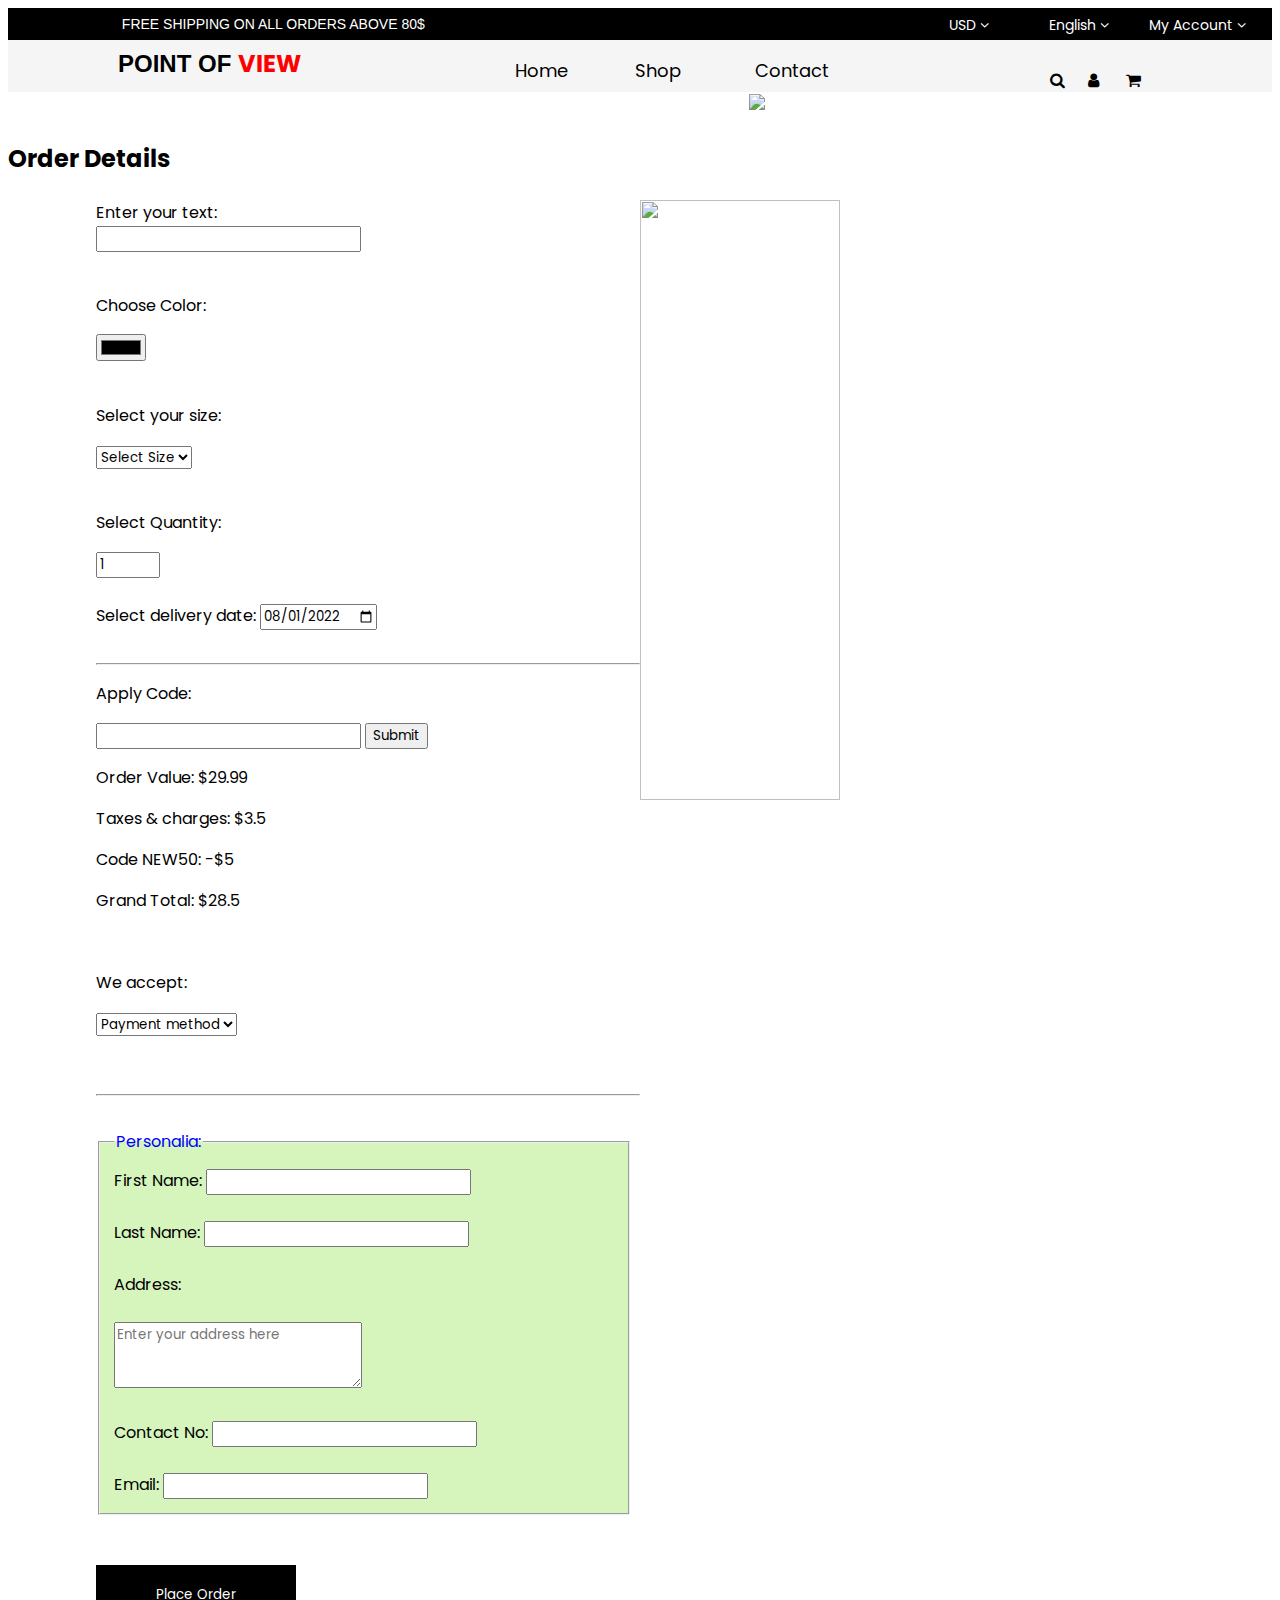
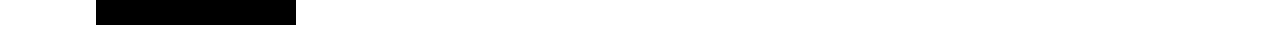
==== tshirt/index.html @ a6cb866b "Add files via upload" ====
<!DOCTYPE html>
<html lang="en">
  <head>
    <meta charset="UTF-8" />
    <meta http-equiv="X-UA-Compatible" content="IE=edge" />
    <meta name="viewport" content="width=device-width, initial-scale=1.0" />
    <link rel="preconnect" href="https://fonts.googleapis.com" />
        <link rel="preconnect" href="https://fonts.gstatic.com" crossorigin />
        <link
            href="https://fonts.googleapis.com/css2?family=Poppins:wght@100;400;500;700&display=swap"
            rel="stylesheet"
        />
        <link rel="stylesheet" href="https://cdnjs.cloudflare.com/ajax/libs/font-awesome/4.7.0/css/font-awesome.min.css">
        <link rel="stylesheet" href="styles.css" />
    <title>Online Website</title>
    <style>

        * {
            font-family: "Poppins", sans-serif;
        }

        .title {
            font-size: x-large;
            font-weight: 700;
        }

        .box1 {
            border: 1px solid black;
            background-color: black;
            height: 30px;
        }

        ul {
            float: left;
            color: white;
        }

        ul li {
            margin-top: -10px;
            float: left;
            position: relative;
            left: 300%;
            width: 100px;
            font-size: 14px;
            font-family: barlow condensed, sans-serif;
            list-style-type: none;
        }

        ul li a{
           text-decoration: none;
           color: white;
        }

        h5 {
            margin-top: 5px;
            color: white;
            margin: 7px 12px;
            position: relative;
            left: -18%;
            font-family: barlow condensed, sans-serif;
            text-transform: uppercase;
            font-size: 14px;
            font-weight: normal;
        }

        .subbox {
            border: 1px solid transparent;
            background-color: whitesmoke;
            height: 50px;
        }

        ol {
            float: left;
        }

        ol li {
            float: left;
            width: 120px;
            position: relative;
            left: 35%;
            list-style-type: none;
            font-family: barlow condensed;
            font-size: 18px;
        }

        ol li a {
            text-decoration: none;
            color: black;
        }

        ol li a:hover{
            border-bottom: 4px solid blue;
        }

        .fa-search {
            position: absolute;
            left: 82%;
            top: 8%;
            color: black;
        }

        .fa-user {
            position: absolute;
            left: 85%;
            top: 8%;
            color: black;
        }

        .fa-shopping-cart {
            position: absolute;
            left: 88%;
            top: 8%;
            color: black;
            width: 25px;
            height: -30px;
            border-radius: 100px;
        }

        h2 {
            position: relative;
            left: -50%;
            text-transform: uppercase;
            font-family: barlow condensed, sans-serif;
            margin-top: 5px;
            font-weight: bolder;
        }

        font {
            color: red;
        }

        .cover img {
            background-size: cover;
        }

        .content {
                display: flex;
                margin: 0 7%;
            }

            .content > * {
                flex: 1;
            }

            .content > img {
                width: 200px;
                height: 600px;
            }

            #orderBtn {
                position: relative;
                background-color: black;
                border: none;
                padding: 20px;
                width: 200px;
                text-align: center;
                -webkit-transition-duration: 0.4s;
                transition-duration: 0.4s;
                text-decoration: none;
                overflow: hidden;
                cursor: pointer;
                color: white;
            }

            #orderBtn:hover {
                background: #fff;
                box-shadow: 0px 2px 10px 5px #97b1bf;
                color: #000;
            }

            #orderBtn:after {
                content: "";
                background: black;
                display: block;
                position: absolute;
                padding-top: 300%;
                padding-left: 350%;
                margin-left: -20px !important;
                margin-top: -120%;
                opacity: 0;
                transition: all 0.8s;
            }

            #orderBtn:active:after {
                padding: 0;
                margin: 0;
                opacity: 1;
                transition: 0s;
            }

            fieldset {
                background-color:rgb(213, 245, 189);
                max-width:500px;
                padding: 14px;
            }	

            legend {
                color:#00f;
            }
    </style>
  </head>
   <body>
    <div class="box1">
        <ul>
            <li><a href="">USD</a> <i class="fa fa-angle-down" aria-hidden="true"></i></li>
            <li><a href="">English</a> <i class="fa fa-angle-down" aria-hidden="true"></i></li>
            <li><a href="">My Account</a> <i class="fa fa-angle-down" aria-hidden="true"></i></li>
        </ul>
        <h5> Free shipping on all orders above 80$</h5>
    </div>
    <div class="subbox">
        <ol>
            <li><a href="">Home</a></li>
            <li><a href="">Shop</a></li>
            <li><a href="">Contact</a></li>
        </ol>

        <div class="icon">
            <i class="fa fa-search" aria-hidden="true"></i>
            <i class="fa fa-user" aria-hidden="true"></i>
            
            <div class="background">
            <i class="fa fa-shopping-cart" aria-hidden="true"></i>
            </div>
            
            <h2>Point of <font> View</font></h2>
        </div>
    </div>

    <div class="cover">
        <img src="Images/Image1.jpeg">
    </div>

        <p class="title">Order Details</Details></p>
        <section class="content">
            <form>
                <div>   
                <label for="text-tshirt">Enter your text: </label><br>
                <input type="text" id="text-tshirt">
            </div>
            <br>
            <p>Choose Color: </p>
            <div>
             <input type="color" id="colorpicker" value="##ffffff">
            </div>
            <br>
            <p>Select your size:</p>
            <select aria-label="Default select example">
            <option selected>Select Size</option>
            <option value="s">S</option>
            <option value="m">M</option>
            <option value="l">L</option>
            <option value="xl">XL</option>
            <option value="xxl">XXL</option>
            </select>
            <br><br>
            <p>Select Quantity:</p>
            <div>
                <input type="number" id="quantity" name="quantity" value="1" min="1" max="5">
            </div>
            <br>
            <section>
                <label for="date">Select delivery date:</label>
                <input type="date" id="date" name="date" value="2022-08-01" min="2022-08-08" max="2022-12-31">
            </section>
            <br> 
            <hr>   
            <p>Apply Code:</p>
            <input type="text" id="text" name="discount">
            <input type="submit" value="Submit">
            <br>
            <p>Order Value: $29.99</p>
            <p>Taxes & charges: $3.5</p>
            <p>Code NEW50: -$5</p>
            <p>Grand Total: $28.5</p>
            <br>
            <p>We accept: </p>
            <div>
                <select aria-label="Default select example">
                <option selected>Payment method</option>
                <option value="1">Cash on delivery</option>
                <option value="2">MasterCard</option>
                <option value="3">VISA</option>
                <option value="4">RuPay</option>
                <option value="5">EMI</option>
                <option value="6">UPI</option>
                </select>
            </div><br><br>
            <hr>
            <br>
                <fieldset id="personalia">
                    <legend>Personalia:</legend>
                    <label for="fname">First Name: </label>
                    <input type="text" id="fname" name="fname"><br><br>
                    <label for="lname">Last Name: </label>
                    <input type="text" id="lname" name="lname"><br><br>
                    <label for="address">Address: </label><br><br>
                    <textarea name="address" id="address" cols="20" rows="3" maxlength="200" placeholder="Enter your address here"></textarea><br><br>
                    <label for="Contact No">Contact No: </label>
                    <input type="tel" name="Contact" id="Contact" maxlength="10"><br><br>
                    <label for="email">Email: </label>
                    <input type="email" id="email" name="email">
                </fieldset>
                <br><br>
                <button id="orderBtn" type="button">Place Order</button>
        </form>
        <img src="Images/Image.jpeg"
        width="300">
    </section>
  </body>
</html>
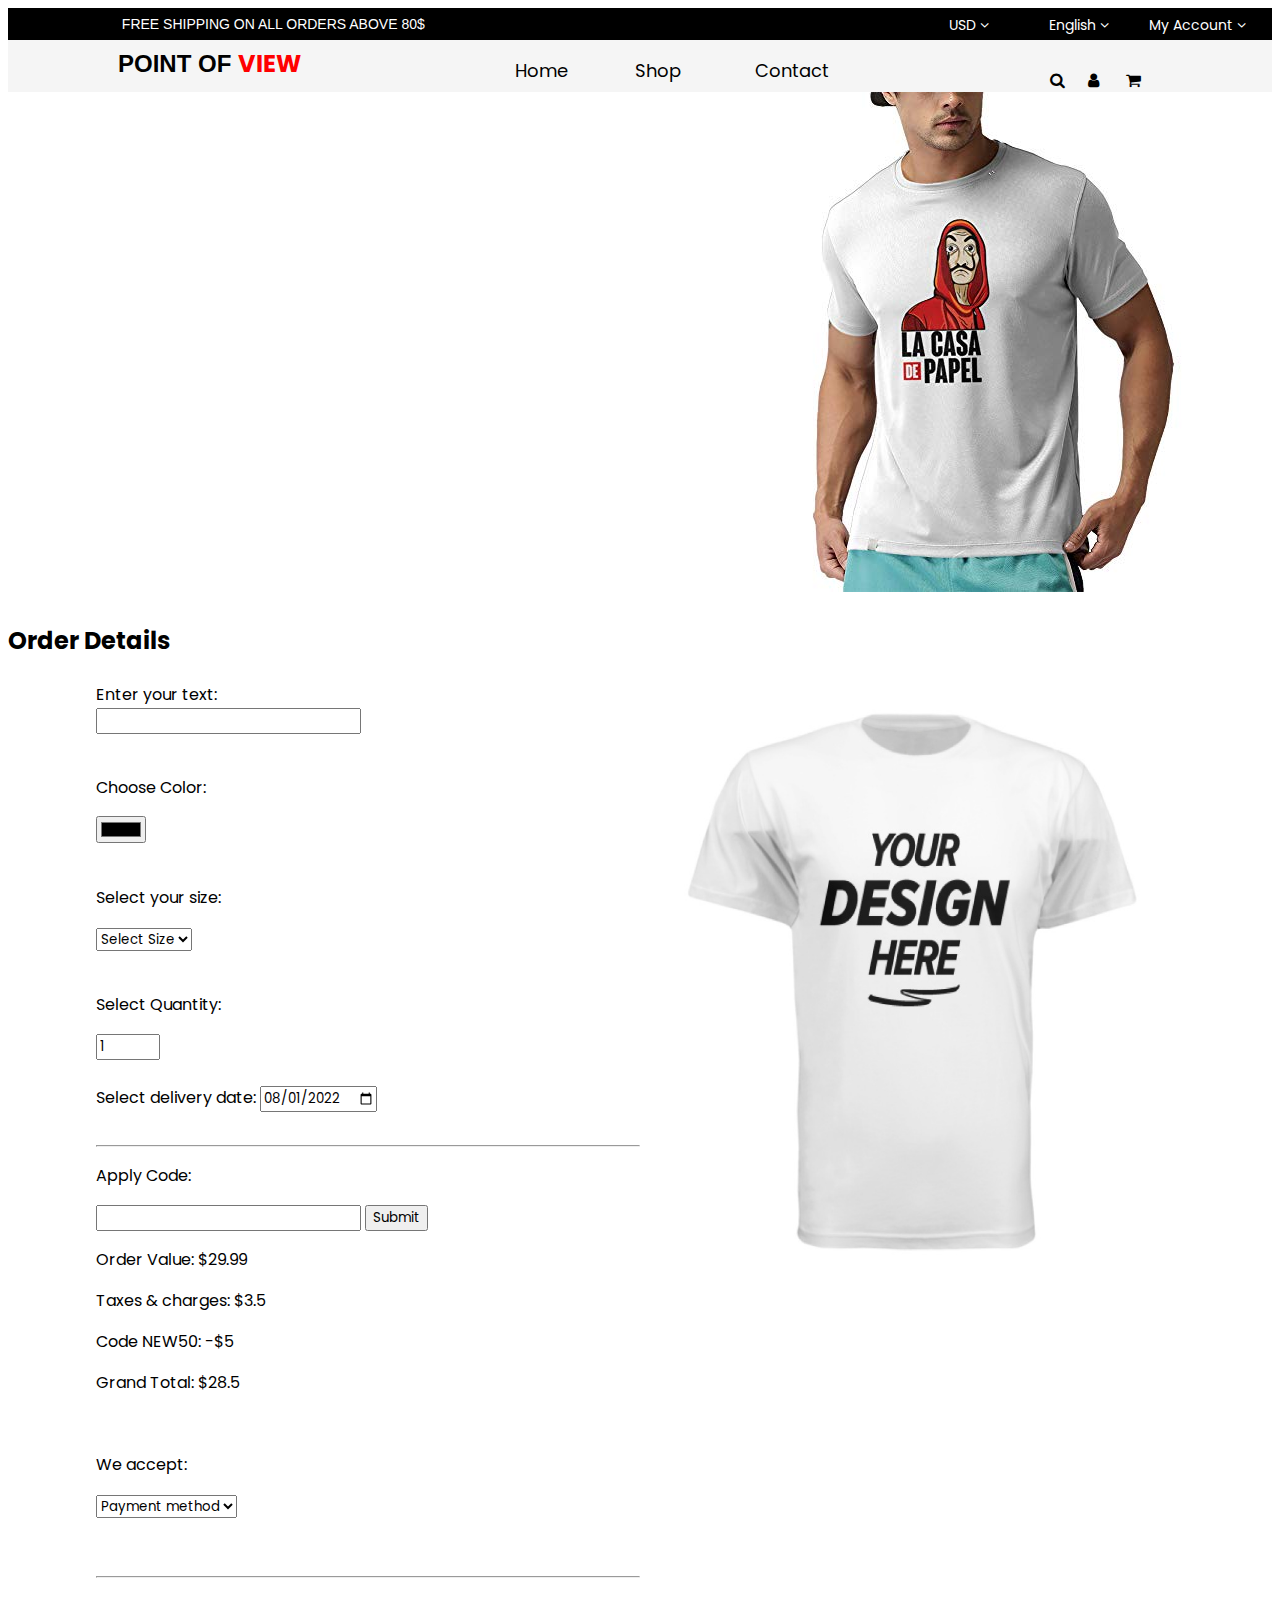
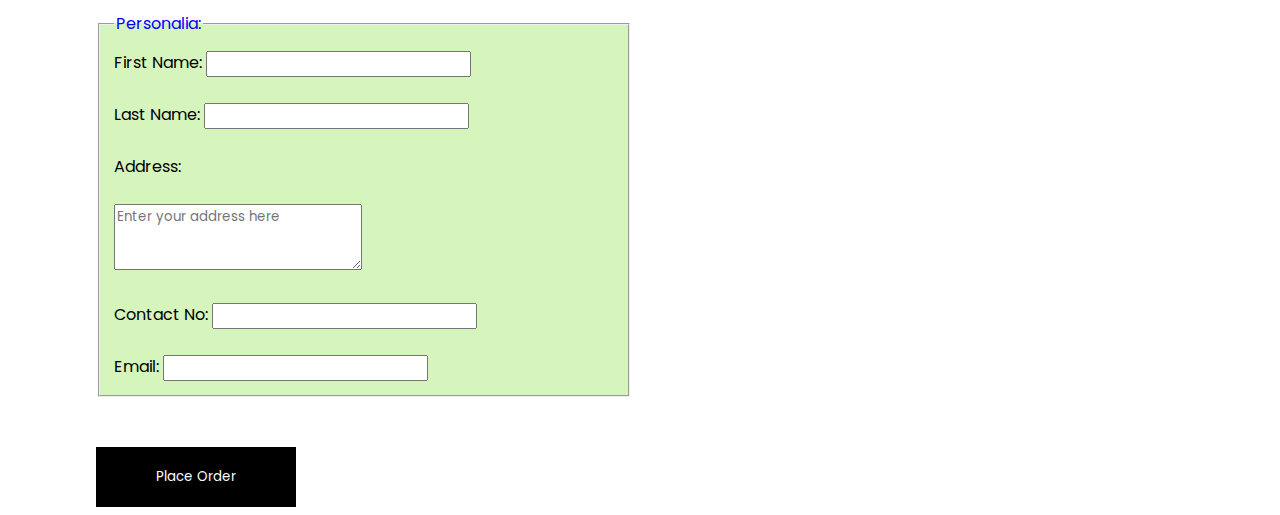
==== commit dd78c8d7: "Update index.html" ====
--- a/tshirt/index.html
+++ b/tshirt/index.html
@@ -228,7 +228,7 @@
     </div>
 
     <div class="cover">
-        <img src="Images/Image1.jpeg">
+        <img src="Image1.jpeg">
     </div>
 
         <p class="title">Order Details</Details></p>
@@ -304,8 +304,8 @@
                 <br><br>
                 <button id="orderBtn" type="button">Place Order</button>
         </form>
-        <img src="Images/Image.jpeg"
+        <img src="Image.jpeg"
         width="300">
     </section>
   </body>
-</html>+</html>
